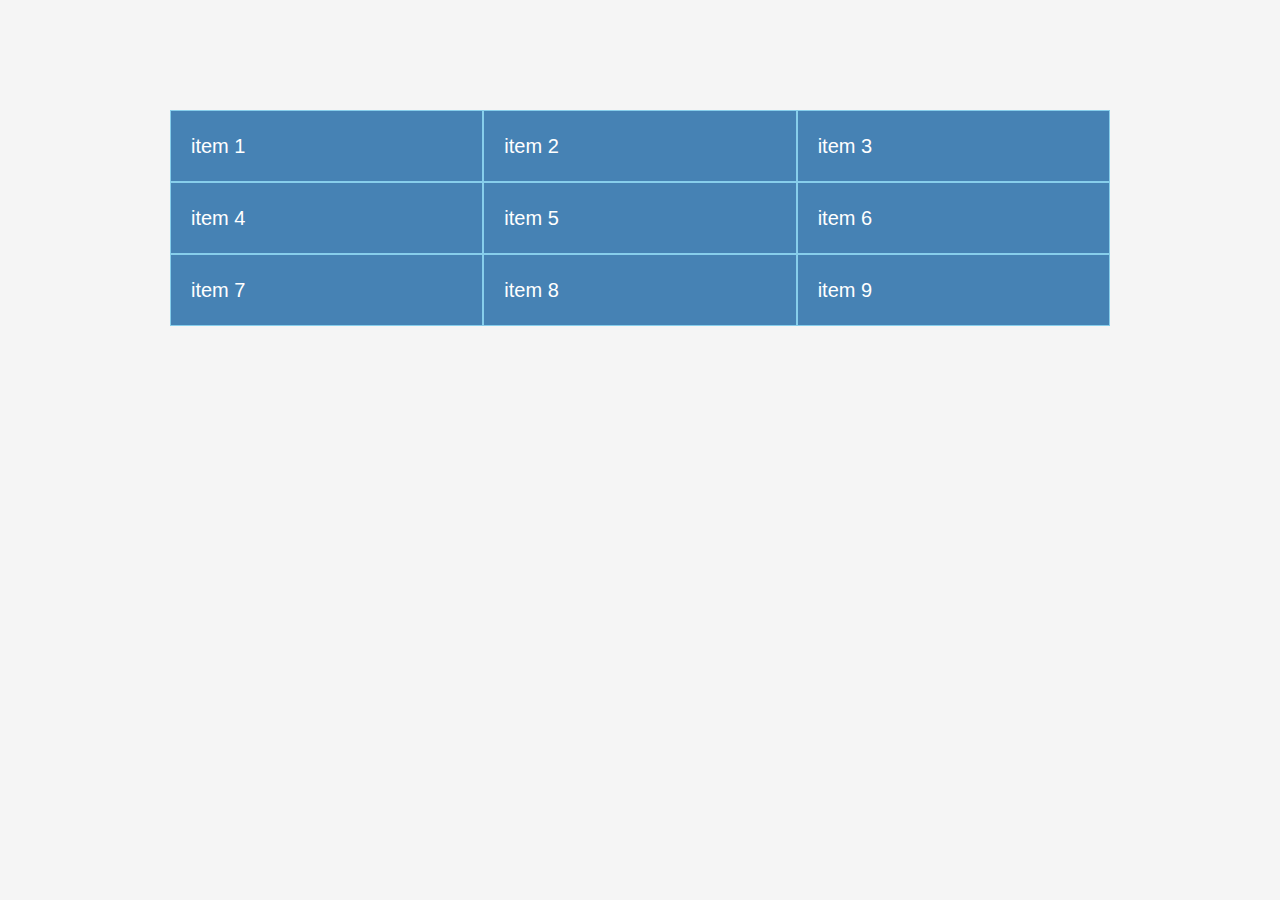
==== grid.html @ a4dc1594 "CSSGrid" ====
<!DOCTYPE html>
<html lang="en">

<head>
    <meta charset="UTF-8" />
    <meta http-equiv="X-UA-Compatible" content="IE=edge" />
    <meta name="viewport" content="width=device-width, initial-scale=1.0" />
    <title>CSS Grid</title>
    <!-- CSS only -->
    <!-- <link href="https://cdn.jsdelivr.net/npm/bootstrap@5.2.0-beta1/dist/css/bootstrap.min.css" rel="stylesheet" integrity="sha384-0evHe/X+R7YkIZDRvuzKMRqM+OrBnVFBL6DOitfPri4tjfHxaWutUpFmBp4vmVor" crossorigin="anonymous" /> -->
    <link rel="stylesheet" href="grid.css" />
</head>

<body>
    <div class="container">
        <div class="item">item 1</div>
        <div class="item">item 2</div>
        <div class="item">item 3</div>
        <div class="item">item 4</div>
        <div class="item">item 5</div>
        <div class="item">item 6</div>
        <div class="item">item 7</div>
        <div class="item">item 8</div>
        <div class="item">item 9</div>
    </div>
</body>

</html>
---- grid.css ----
* {
    box-sizing: border-box;
    padding: 0;
    margin: 0;
}

body {
    font-family: 'Open Sans', sans-serif;
    font-size: 16px;
    line-height: 1.5;
    color: #333;
    background: #f5f5f5;
}

.container {
    max-width: 960px;
    margin: 100px auto;
    padding: 10px;
    display: grid;
    grid-template-columns: repeat(3, 1fr);
}

.item {
    background: steelblue;
    color: #fff;
    font-size: 20px;
    padding: 20px;
    border: skyblue 1px solid;
}
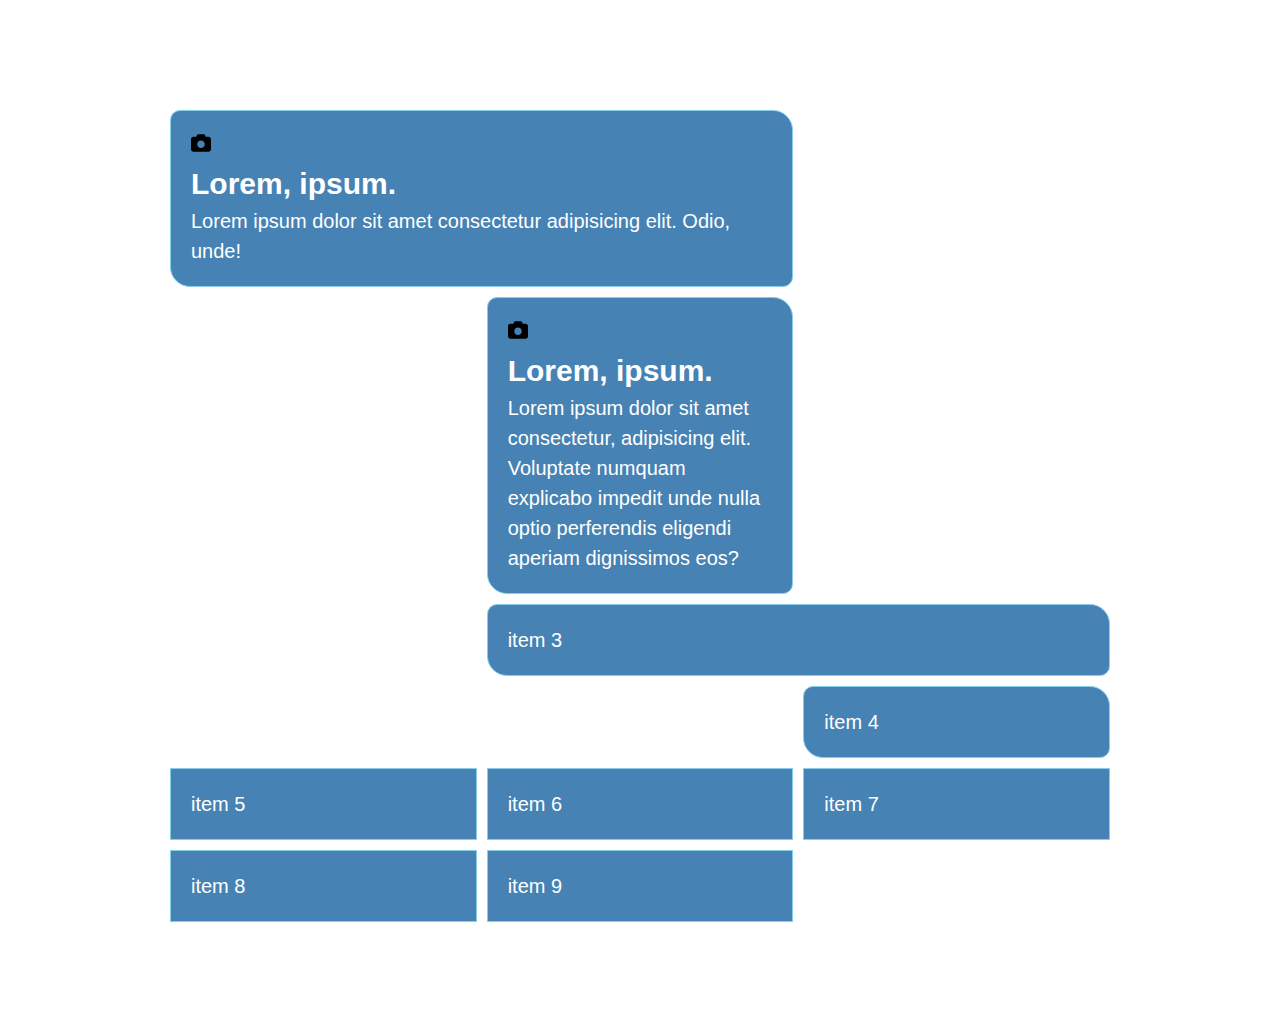
==== commit dacda122: "CSSGrid" ====
--- a/grid.html
+++ b/grid.html
@@ -5,16 +5,26 @@
     <meta charset="UTF-8" />
     <meta http-equiv="X-UA-Compatible" content="IE=edge" />
     <meta name="viewport" content="width=device-width, initial-scale=1.0" />
+    <link rel="stylesheet" href="grid.css" />
     <title>CSS Grid</title>
-    <!-- CSS only -->
-    <!-- <link href="https://cdn.jsdelivr.net/npm/bootstrap@5.2.0-beta1/dist/css/bootstrap.min.css" rel="stylesheet" integrity="sha384-0evHe/X+R7YkIZDRvuzKMRqM+OrBnVFBL6DOitfPri4tjfHxaWutUpFmBp4vmVor" crossorigin="anonymous" /> -->
-    <link rel="stylesheet" href="grid.css" />
 </head>
 
 <body>
     <div class="container">
-        <div class="item">item 1</div>
-        <div class="item">item 2</div>
+        <div class="item">
+            <img src="/img/camera-solid.svg" alt="" />
+            <h2>Lorem, ipsum.</h2>
+            <p>
+                Lorem ipsum dolor sit amet consectetur adipisicing elit. Odio, unde!
+            </p>
+        </div>
+        <div class="item">
+            <img src="/img/camera-solid.svg" alt="" />
+            <h2>Lorem, ipsum.</h2>
+            <p>
+                Lorem ipsum dolor sit amet consectetur, adipisicing elit. Voluptate numquam explicabo impedit unde nulla optio perferendis eligendi aperiam dignissimos eos?
+            </p>
+        </div>
         <div class="item">item 3</div>
         <div class="item">item 4</div>
         <div class="item">item 5</div>
--- a/grid.css
+++ b/grid.css
@@ -1,15 +1,14 @@
 * {
     box-sizing: border-box;
+    margin: 0;
     padding: 0;
-    margin: 0;
 }
 
 body {
     font-family: 'Open Sans', sans-serif;
-    font-size: 16px;
     line-height: 1.5;
-    color: #333;
-    background: #f5f5f5;
+    background: #fff;
+    color: #000;
 }
 
 .container {
@@ -17,13 +16,49 @@
     margin: 100px auto;
     padding: 10px;
     display: grid;
+    gap: 10px;
     grid-template-columns: repeat(3, 1fr);
+    /* grid-template-rows: repeat(3, 1fr); */
 }
 
 .item {
     background: steelblue;
     color: #fff;
+    border: skyblue 1px solid;
+    padding: 20px;
     font-size: 20px;
-    padding: 20px;
-    border: skyblue 1px solid;
+    /* align-self: center;
+    justify-self: center; */
+}
+
+img {
+    width: 20px;
+    height: 20px;
+    object-fit: cover;
+}
+
+.item:nth-child(1) {
+    border-radius: 10px 20px;
+    grid-column: 1/3;
+}
+
+.item:nth-child(2) {
+    border-radius: 10px 20px;
+    grid-column: 2/3;
+}
+
+.item:nth-child(3) {
+    border-radius: 10px 20px;
+    grid-column: 2/4;
+}
+
+.item:nth-child(4) {
+    border-radius: 10px 20px;
+    grid-column: 3/4;
+}
+
+@media (max-width: 500px) {
+    .container {
+        grid-template-columns: 1fr;
+    }
 }